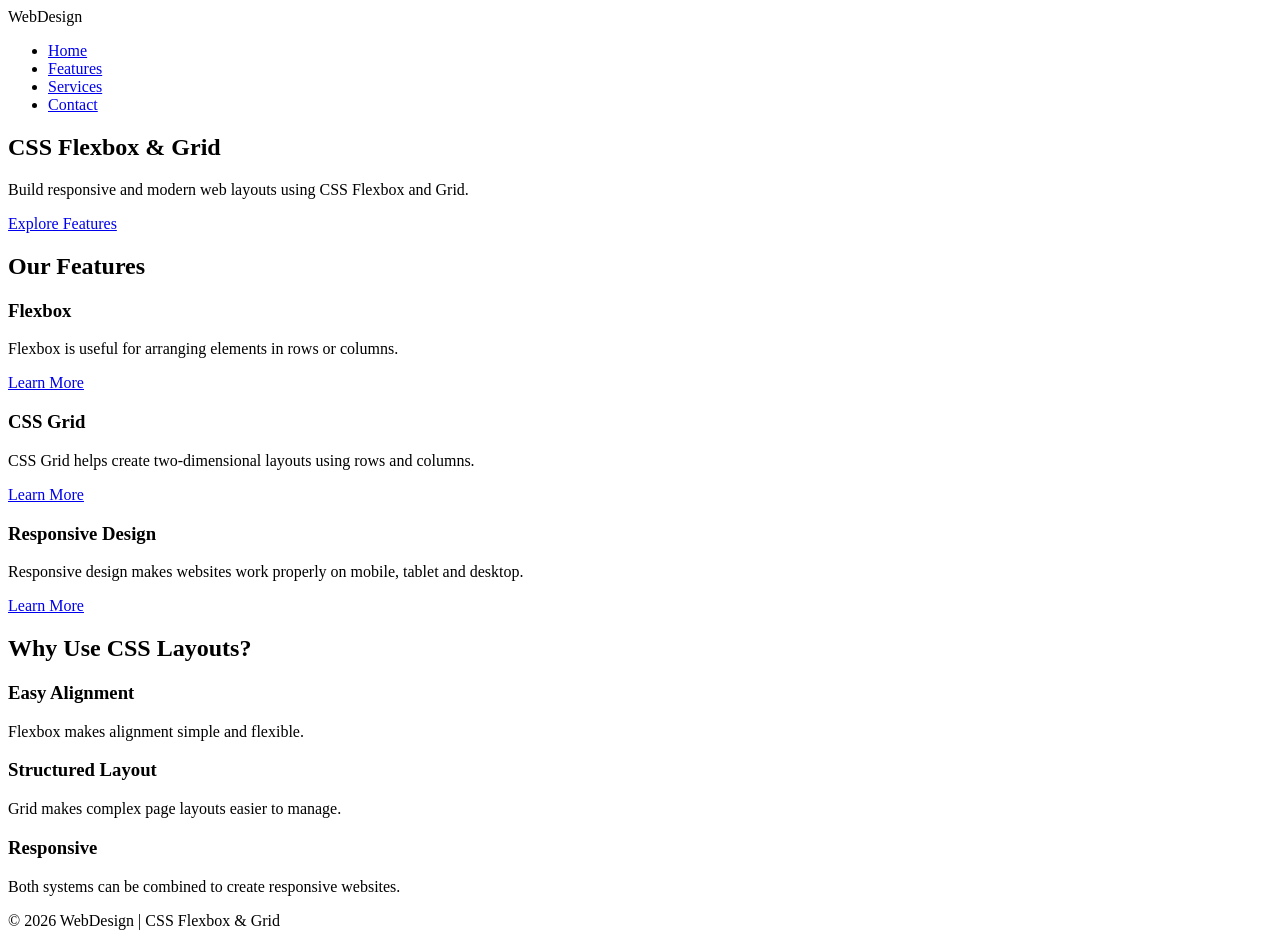
==== week(day2)/index.html @ f266aecc "feat: css-layout week-1-day-2 complete" ====
<!DOCTYPE html>
<html lang="en">
<head>
    <meta charset="UTF-8">
    <meta name="viewport" content="width=device-width, initial-scale=1.0">

    <title>CSS Flexbox & Grid</title>

    <link rel="stylesheet" href="styles.css">
</head>

<body>

    <!-- Navigation Bar -->
    <header>
        <nav class="navbar">

            <div class="logo">WebDesign</div>

            <ul class="nav-links">
                <li><a href="#home">Home</a></li>
                <li><a href="#features">Features</a></li>
                <li><a href="#services">Services</a></li>
                <li><a href="#contact">Contact</a></li>
            </ul>

        </nav>
    </header>


    <!-- Hero Section -->
    <main>

        <section id="home" class="hero">
            <div class="hero-content">
                <h1>CSS Flexbox & Grid</h1>

                <p>
                    Build responsive and modern web layouts
                    using CSS Flexbox and Grid.
                </p>

                <a href="#features" class="btn">Explore Features</a>
            </div>
        </section>


        <!-- Grid Section -->
        <section id="features" class="features">

            <h2>Our Features</h2>

            <div class="card-grid">

                <div class="card">
                    <h3>Flexbox</h3>
                    <p>
                        Flexbox is useful for arranging elements
                        in rows or columns.
                    </p>
                    <a href="#">Learn More</a>
                </div>

                <div class="card">
                    <h3>CSS Grid</h3>
                    <p>
                        CSS Grid helps create two-dimensional
                        layouts using rows and columns.
                    </p>
                    <a href="#">Learn More</a>
                </div>

                <div class="card">
                    <h3>Responsive Design</h3>
                    <p>
                        Responsive design makes websites work
                        properly on mobile, tablet and desktop.
                    </p>
                    <a href="#">Learn More</a>
                </div>

            </div>

        </section>


        <!-- Services -->
        <section id="services" class="services">

            <h2>Why Use CSS Layouts?</h2>

            <div class="service-container">

                <div>
                    <h3>Easy Alignment</h3>
                    <p>Flexbox makes alignment simple and flexible.</p>
                </div>

                <div>
                    <h3>Structured Layout</h3>
                    <p>Grid makes complex page layouts easier to manage.</p>
                </div>

                <div>
                    <h3>Responsive</h3>
                    <p>Both systems can be combined to create responsive websites.</p>
                </div>

            </div>

        </section>

    </main>


    <!-- Footer -->
    <footer id="contact">
        <p>© 2026 WebDesign | CSS Flexbox & Grid</p>
    </footer>

</body>
</html>
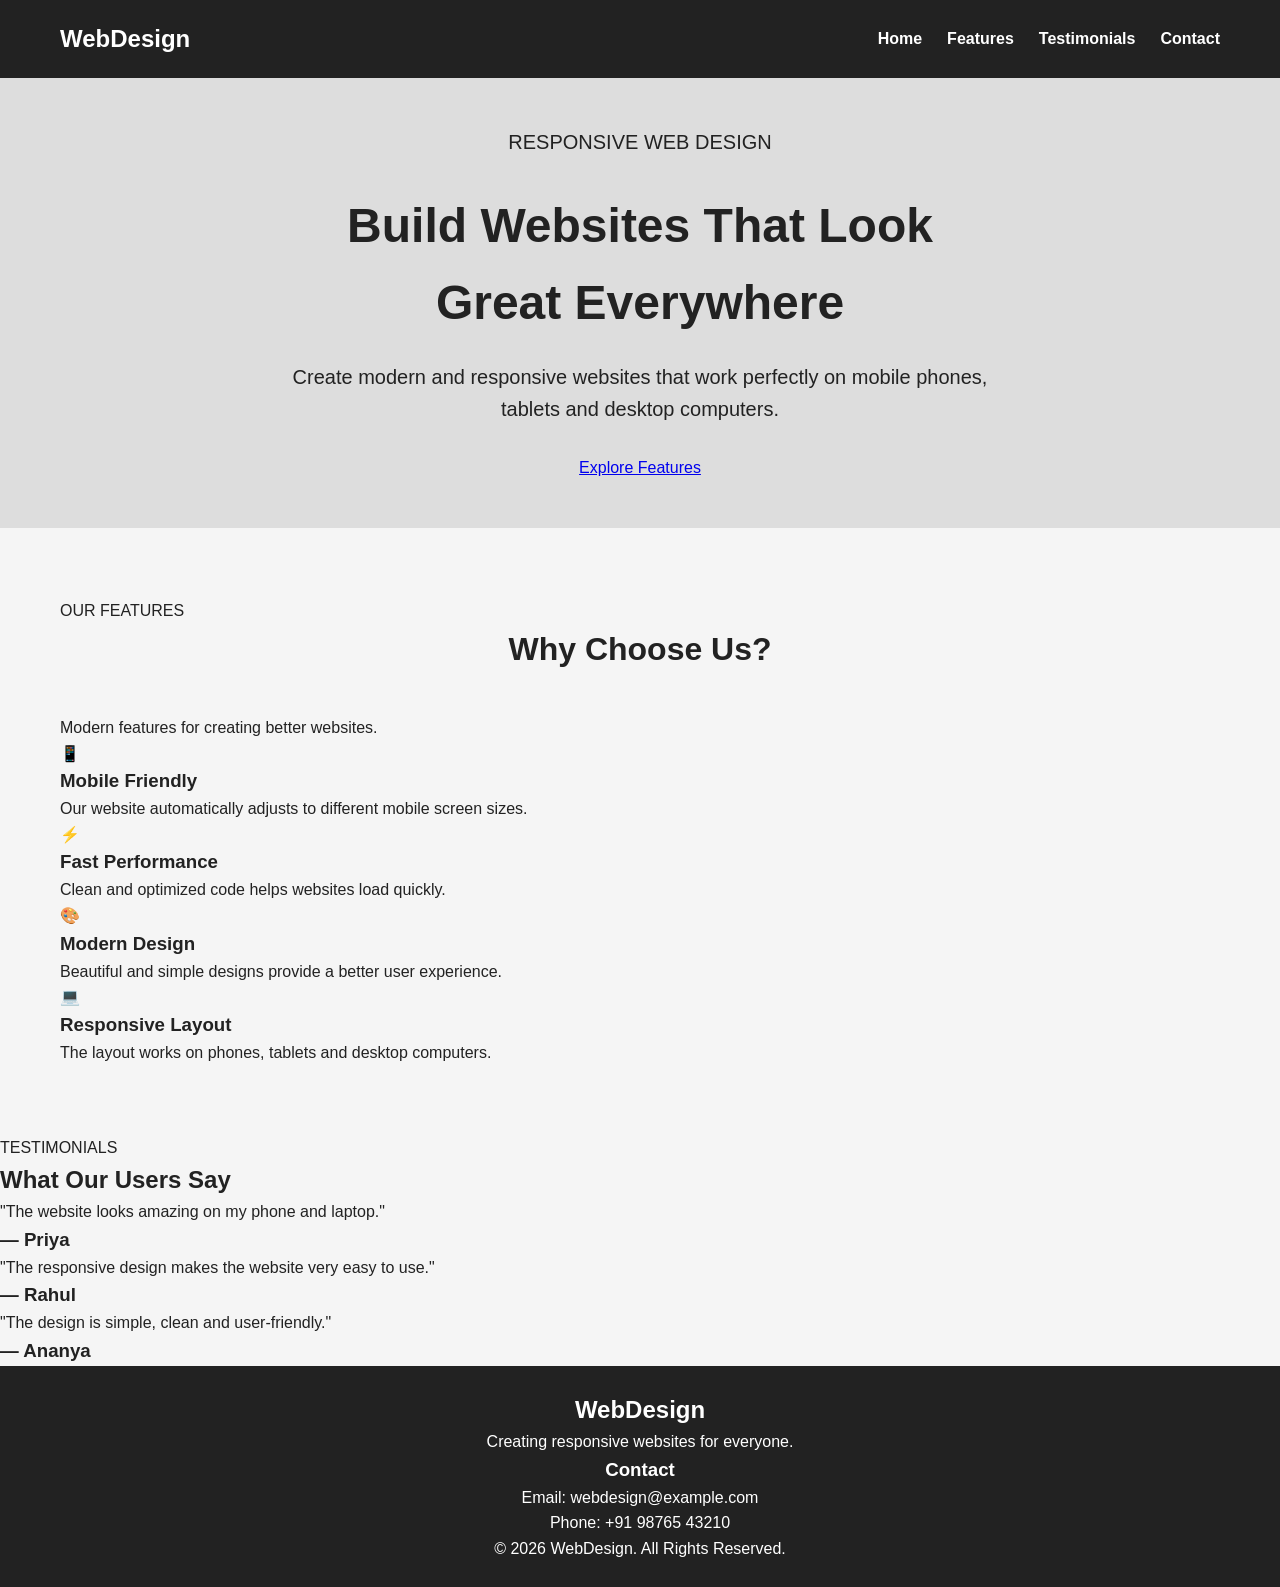
==== commit d40f3860: "feat: javascript-es6 week-1-day-3 complete" ====
--- a/week(day2)/index.html
+++ b/week(day2)/index.html
@@ -2,25 +2,30 @@
 <html lang="en">
 <head>
     <meta charset="UTF-8">
+
+    <!-- Responsive Design -->
     <meta name="viewport" content="width=device-width, initial-scale=1.0">
 
-    <title>CSS Flexbox & Grid</title>
-
-    <link rel="stylesheet" href="styles.css">
+    <meta name="description" content="Responsive Design Landing Page">
+
+    <title>Responsive Design</title>
+
+    <!-- Connect CSS -->
+    <link rel="stylesheet" href="style.css">
 </head>
 
 <body>
 
-    <!-- Navigation Bar -->
+    <!-- Navigation -->
     <header>
         <nav class="navbar">
 
-            <div class="logo">WebDesign</div>
+            <h2 class="logo">WebDesign</h2>
 
             <ul class="nav-links">
                 <li><a href="#home">Home</a></li>
                 <li><a href="#features">Features</a></li>
-                <li><a href="#services">Services</a></li>
+                <li><a href="#testimonials">Testimonials</a></li>
                 <li><a href="#contact">Contact</a></li>
             </ul>
 
@@ -29,93 +34,179 @@
 
 
     <!-- Hero Section -->
-    <main>
-
-        <section id="home" class="hero">
-            <div class="hero-content">
-                <h1>CSS Flexbox & Grid</h1>
-
-                <p>
-                    Build responsive and modern web layouts
-                    using CSS Flexbox and Grid.
-                </p>
-
-                <a href="#features" class="btn">Explore Features</a>
-            </div>
-        </section>
-
-
-        <!-- Grid Section -->
-        <section id="features" class="features">
-
-            <h2>Our Features</h2>
-
-            <div class="card-grid">
-
-                <div class="card">
-                    <h3>Flexbox</h3>
-                    <p>
-                        Flexbox is useful for arranging elements
-                        in rows or columns.
-                    </p>
-                    <a href="#">Learn More</a>
-                </div>
-
-                <div class="card">
-                    <h3>CSS Grid</h3>
-                    <p>
-                        CSS Grid helps create two-dimensional
-                        layouts using rows and columns.
-                    </p>
-                    <a href="#">Learn More</a>
-                </div>
-
-                <div class="card">
-                    <h3>Responsive Design</h3>
-                    <p>
-                        Responsive design makes websites work
-                        properly on mobile, tablet and desktop.
-                    </p>
-                    <a href="#">Learn More</a>
-                </div>
-
-            </div>
-
-        </section>
-
-
-        <!-- Services -->
-        <section id="services" class="services">
-
-            <h2>Why Use CSS Layouts?</h2>
-
-            <div class="service-container">
-
-                <div>
-                    <h3>Easy Alignment</h3>
-                    <p>Flexbox makes alignment simple and flexible.</p>
-                </div>
-
-                <div>
-                    <h3>Structured Layout</h3>
-                    <p>Grid makes complex page layouts easier to manage.</p>
-                </div>
-
-                <div>
-                    <h3>Responsive</h3>
-                    <p>Both systems can be combined to create responsive websites.</p>
-                </div>
-
-            </div>
-
-        </section>
-
-    </main>
+    <section id="home" class="hero">
+
+        <div class="hero-content">
+
+            <p class="subtitle">RESPONSIVE WEB DESIGN</p>
+
+            <h1>Build Websites That Look Great Everywhere</h1>
+
+            <p>
+                Create modern and responsive websites that work perfectly
+                on mobile phones, tablets and desktop computers.
+            </p>
+
+            <a href="#features" class="button">
+                Explore Features
+            </a>
+
+        </div>
+
+    </section>
+
+
+    <!-- Features Section -->
+    <section id="features" class="features">
+
+        <div class="section-title">
+            <p class="subtitle">OUR FEATURES</p>
+
+            <h2>Why Choose Us?</h2>
+
+            <p>
+                Modern features for creating better websites.
+            </p>
+        </div>
+
+
+        <!-- CSS Grid -->
+        <div class="feature-grid">
+
+            <div class="feature-card">
+                <div class="icon">📱</div>
+
+                <h3>Mobile Friendly</h3>
+
+                <p>
+                    Our website automatically adjusts to different
+                    mobile screen sizes.
+                </p>
+            </div>
+
+
+            <div class="feature-card">
+                <div class="icon">⚡</div>
+
+                <h3>Fast Performance</h3>
+
+                <p>
+                    Clean and optimized code helps websites load
+                    quickly.
+                </p>
+            </div>
+
+
+            <div class="feature-card">
+                <div class="icon">🎨</div>
+
+                <h3>Modern Design</h3>
+
+                <p>
+                    Beautiful and simple designs provide a better
+                    user experience.
+                </p>
+            </div>
+
+
+            <div class="feature-card">
+                <div class="icon">💻</div>
+
+                <h3>Responsive Layout</h3>
+
+                <p>
+                    The layout works on phones, tablets and
+                    desktop computers.
+                </p>
+            </div>
+
+        </div>
+
+    </section>
+
+
+    <!-- Testimonials Section -->
+    <section id="testimonials" class="testimonials">
+
+        <div class="section-title">
+
+            <p class="subtitle">TESTIMONIALS</p>
+
+            <h2>What Our Users Say</h2>
+
+        </div>
+
+
+        <!-- Flexbox -->
+        <div class="testimonial-container">
+
+            <div class="testimonial-card">
+
+                <p>
+                    "The website looks amazing on my phone and laptop."
+                </p>
+
+                <h3>— Priya</h3>
+
+            </div>
+
+
+            <div class="testimonial-card">
+
+                <p>
+                    "The responsive design makes the website very easy
+                    to use."
+                </p>
+
+                <h3>— Rahul</h3>
+
+            </div>
+
+
+            <div class="testimonial-card">
+
+                <p>
+                    "The design is simple, clean and user-friendly."
+                </p>
+
+                <h3>— Ananya</h3>
+
+            </div>
+
+        </div>
+
+    </section>
 
 
     <!-- Footer -->
     <footer id="contact">
-        <p>© 2026 WebDesign | CSS Flexbox & Grid</p>
+
+        <div class="footer-content">
+
+            <div>
+                <h2>WebDesign</h2>
+
+                <p>
+                    Creating responsive websites for everyone.
+                </p>
+            </div>
+
+
+            <div>
+                <h3>Contact</h3>
+
+                <p>Email: webdesign@example.com</p>
+
+                <p>Phone: +91 98765 43210</p>
+            </div>
+
+        </div>
+
+
+        <p class="copyright">
+            © 2026 WebDesign. All Rights Reserved.
+        </p>
+
     </footer>
 
 </body>
--- a/week(day2)/style.css
+++ b/week(day2)/style.css
@@ -0,0 +1,280 @@
+/* ------------------------------
+   Basic Reset
+------------------------------ */
+
+* {
+    margin: 0;
+    padding: 0;
+    box-sizing: border-box;
+}
+
+html {
+    scroll-behavior: smooth;
+}
+
+body {
+    font-family: Arial, sans-serif;
+    line-height: 1.6;
+    background: #f5f5f5;
+    color: #222;
+}
+
+
+/* ------------------------------
+   Navigation - Flexbox
+------------------------------ */
+
+header {
+    background: #222;
+}
+
+.navbar {
+    max-width: 1200px;
+    margin: auto;
+
+    display: flex;
+    justify-content: space-between;
+    align-items: center;
+
+    padding: 20px;
+}
+
+.logo {
+    color: white;
+    font-size: 24px;
+    font-weight: bold;
+}
+
+.nav-links {
+    list-style: none;
+
+    display: flex;
+    gap: 25px;
+}
+
+.nav-links a {
+    color: white;
+    text-decoration: none;
+    font-weight: bold;
+
+    transition: 0.3s;
+}
+
+.nav-links a:hover {
+    color: #ffcc00;
+}
+
+
+/* ------------------------------
+   Hero Section
+------------------------------ */
+
+.hero {
+    min-height: 450px;
+
+    display: flex;
+    justify-content: center;
+    align-items: center;
+
+    text-align: center;
+    padding: 40px 20px;
+
+    background: #ddd;
+}
+
+.hero-content {
+    max-width: 700px;
+}
+
+.hero h1 {
+    font-size: 48px;
+    margin-bottom: 20px;
+}
+
+.hero p {
+    font-size: 20px;
+    margin-bottom: 30px;
+}
+
+.btn {
+    display: inline-block;
+
+    padding: 12px 25px;
+
+    background: #222;
+    color: white;
+
+    text-decoration: none;
+    border-radius: 5px;
+
+    transition: 0.3s;
+}
+
+.btn:hover {
+    transform: translateY(-3px);
+    opacity: 0.8;
+}
+
+
+/* ------------------------------
+   CSS Grid - 3 Column Cards
+------------------------------ */
+
+.features {
+    max-width: 1200px;
+    margin: auto;
+
+    padding: 70px 20px;
+}
+
+.features h2,
+.services h2 {
+    text-align: center;
+    margin-bottom: 40px;
+    font-size: 32px;
+}
+
+.card-grid {
+    display: grid;
+
+    grid-template-columns: repeat(3, 1fr);
+
+    gap: 25px;
+}
+
+.card {
+    background: white;
+
+    padding: 30px;
+
+    border-radius: 10px;
+
+    box-shadow: 0 4px 12px rgba(0, 0, 0, 0.1);
+
+    transition: 0.3s;
+}
+
+.card:hover {
+    transform: translateY(-8px);
+}
+
+.card h3 {
+    margin-bottom: 15px;
+    font-size: 24px;
+}
+
+.card p {
+    margin-bottom: 20px;
+}
+
+.card a {
+    text-decoration: none;
+    font-weight: bold;
+}
+
+
+/* ------------------------------
+   Services - Flexbox
+------------------------------ */
+
+.services {
+    padding: 70px 20px;
+    background: #e9e9e9;
+}
+
+.service-container {
+    max-width: 1100px;
+    margin: auto;
+
+    display: flex;
+    justify-content: space-between;
+    gap: 25px;
+}
+
+.service-container > div {
+    flex: 1;
+
+    background: white;
+    padding: 25px;
+
+    border-radius: 8px;
+}
+
+
+/* ------------------------------
+   Footer
+------------------------------ */
+
+footer {
+    text-align: center;
+
+    padding: 25px;
+
+    background: #222;
+    color: white;
+}
+
+
+/* ------------------------------
+   Tablet
+------------------------------ */
+
+@media (max-width: 768px) {
+
+    .navbar {
+        flex-direction: column;
+        gap: 15px;
+    }
+
+    .nav-links {
+        flex-wrap: wrap;
+        justify-content: center;
+    }
+
+    .hero h1 {
+        font-size: 38px;
+    }
+
+    .card-grid {
+        grid-template-columns: repeat(2, 1fr);
+    }
+
+    .service-container {
+        flex-direction: column;
+    }
+}
+
+
+/* ------------------------------
+   Mobile
+------------------------------ */
+
+@media (max-width: 480px) {
+
+    .nav-links {
+        flex-direction: column;
+        align-items: center;
+        gap: 10px;
+    }
+
+    .hero {
+        min-height: 350px;
+    }
+
+    .hero h1 {
+        font-size: 30px;
+    }
+
+    .hero p {
+        font-size: 16px;
+    }
+
+    .card-grid {
+        grid-template-columns: 1fr;
+    }
+
+    .features h2,
+    .services h2 {
+        font-size: 26px;
+    }
+}
